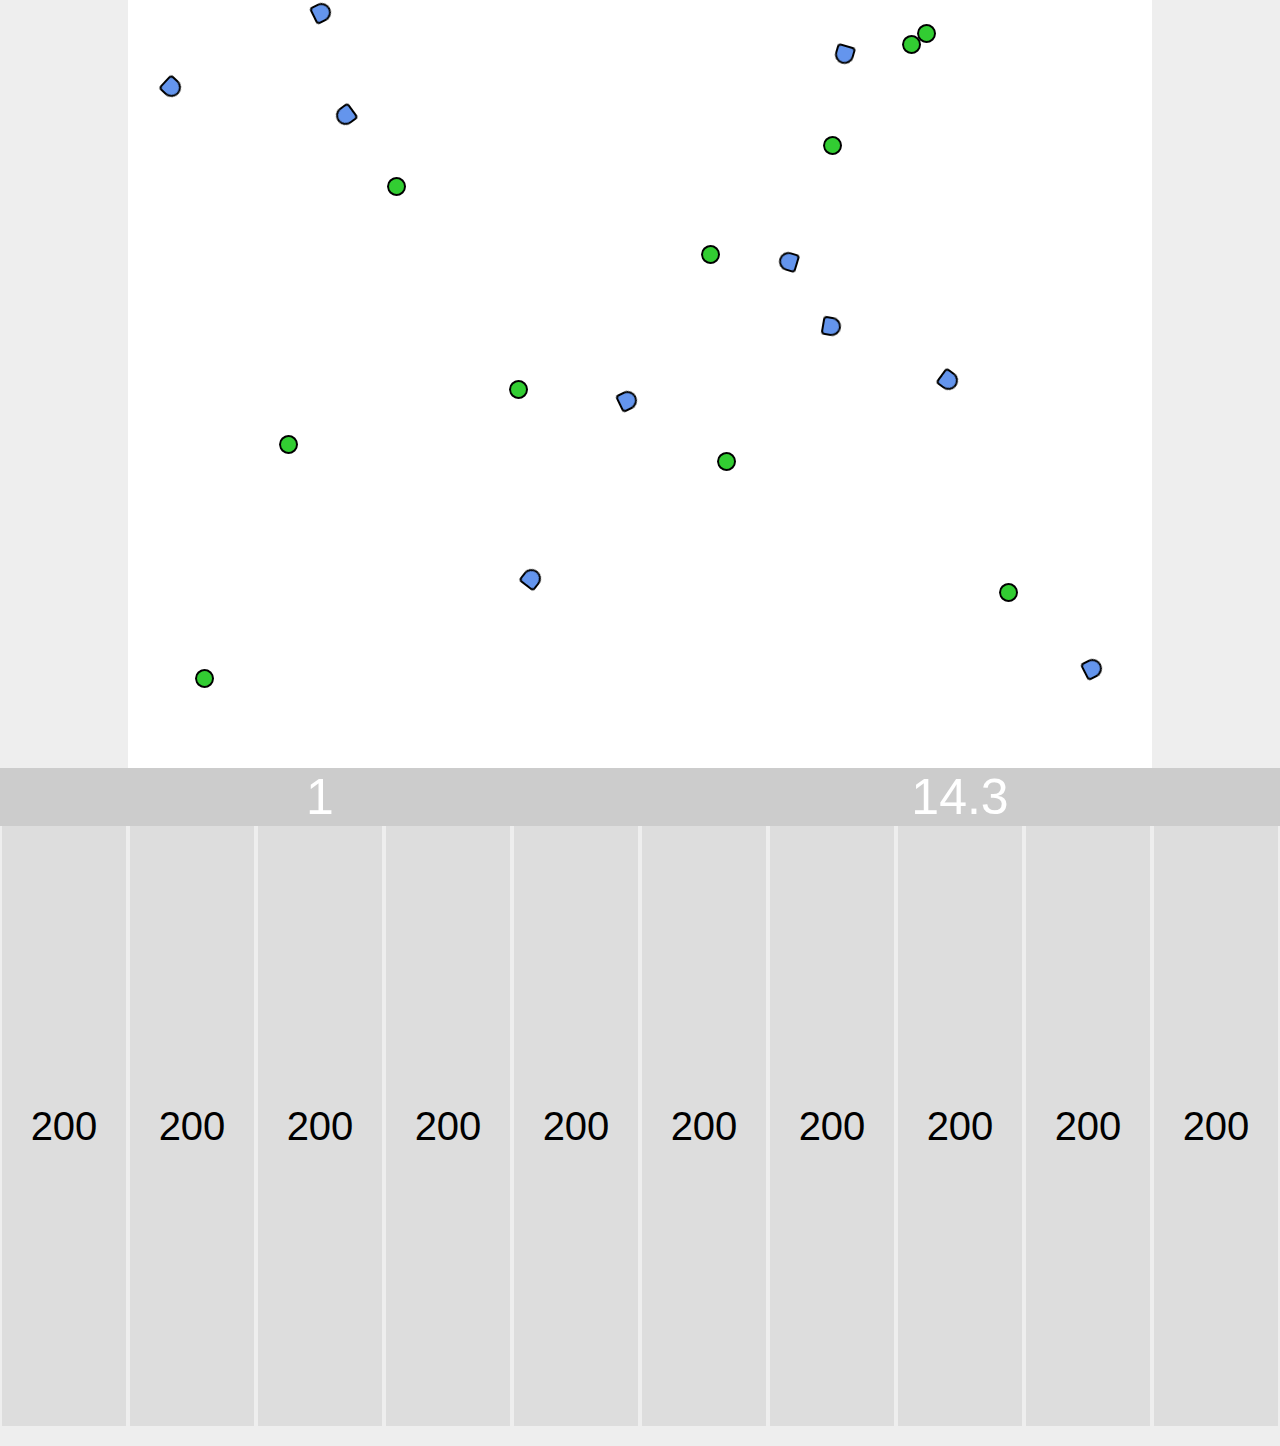
==== index.html @ a374e0d4 "Initial commit." ====
<!DOCTYPE html>
<html>
    <head>
        <meta charset="utf-8" id="viewport" content="width=device-width">
        <link rel="stylesheet" type="text/css" href="style.css">
    </head>
    <body>       
        <div id="WorldWrap">
        	<div id="World"></div>
        </div>
        <div id="Stats">
            <div id="GenerationCounter">1</div>
            <div id="TimeLeft"></div>
            <div id="EntitiesStates"></div>
        </div>
        <div id="Settings">
            <div id="Speed" onclick=""><p></p></div>
            <div></div>
            <div></div>
            <div></div>
            <div></div>
        </div>
        <script src="js/math.js"></script>
        <script src="js/world.js"></script>
    </body>
</html>
---- style.css ----
*{margin:0;padding:0;}

body {
	width: 100vw;
	overflow: hidden;
}

#WorldWrap {
    width: 100vw;
    background-color: #eee;
}

#Settings {
    position: relative;
    width: 100%;
    
    background-color: #eee;
    display: flex;    
    display: -webkit-flex;
    flex-direction: column;
    -webkit-flex-direction: column;
}

#Stats {
    position:relative;
    width: 100%;
    
    background-color: #eee;
}

/*World style after this point*/


#World {
    position: relative;
    height: 600px;
    width: 800px;
    overflow: hidden;
    
    background-color: white;
    margin: auto;
}

.blue, .deadBlue{
    position: absolute;
    top:0;
    left: 0;
    height: 30px;
    width: 30px;
    border-radius: 50%;
    background-color: cornflowerblue;
    border-bottom-left-radius: 20%; 
    border-bottom-right-radius: 20%;
    border: 2px solid black;
}

.deadBlue{
    background-color: LimeGreen;
}

.green{
    position: absolute;
    top:0;
    left: 0;
    height: 30px;
    width: 30px;
    border-radius: 50%;
    background-color: LimeGreen;
    border: 2px solid black;
}

/*world style end*/

#GenerationCounter {
    float: left;
    width: 50%;
    
    background-color: #ccc;
    text-align: center;
    font-size: 50px;
    font-family: Arial,sans-serif;
    color: white;
}

#EntitiesStates {
    position: relative;
    height: 600px;
    width: 100%;
    display: flex;
    display: -webkit-flex;
    display: -ms-flex;
    justify-content: space-between;
}

#EntitiesStates > div {
    flex: 1;
    -webkit-flex: 1;
    -ms-flex: 1;
    
    background-color: #ddd;
    margin: 0px 2px;
    text-align: center;
    font-size: 40px;
    font-family: sans-serif;
    position: relative;
}

#EntitiesStates > div > p {
    position: absolute;
    top:50%;
    left:50%;
    -ms-transform: translate(-50%,-50%);
    -webkit-transform: translate(-50%,-50%);
    transform: translate(-50%,-50%);  
}

#TimeLeft {
    float: right;
    width: 50%;
    
    background-color: #ccc;
    text-align: center;
    font-size: 50px;
    font-family: Arial,sans-serif;   
    color: white;
}

#Settings > div {
    position: relative;
    margin: 2px 0px;
    flex: 1;
    -webkit-flex: 1;
    height: 100px;
    
    font-family: sans-serif;
    font-size: 50px;
    text-align: center;
    text-transform: uppercase;
    
    background-color: #ddd;
}

#Settings > div > p {
    position: absolute;
    top:50%;
    left:50%;
    -ms-transform: translate(-50%,-50%);
    -webkit-transform: translate(-50%,-50%);
    transform: translate(-50%,-50%);       
}
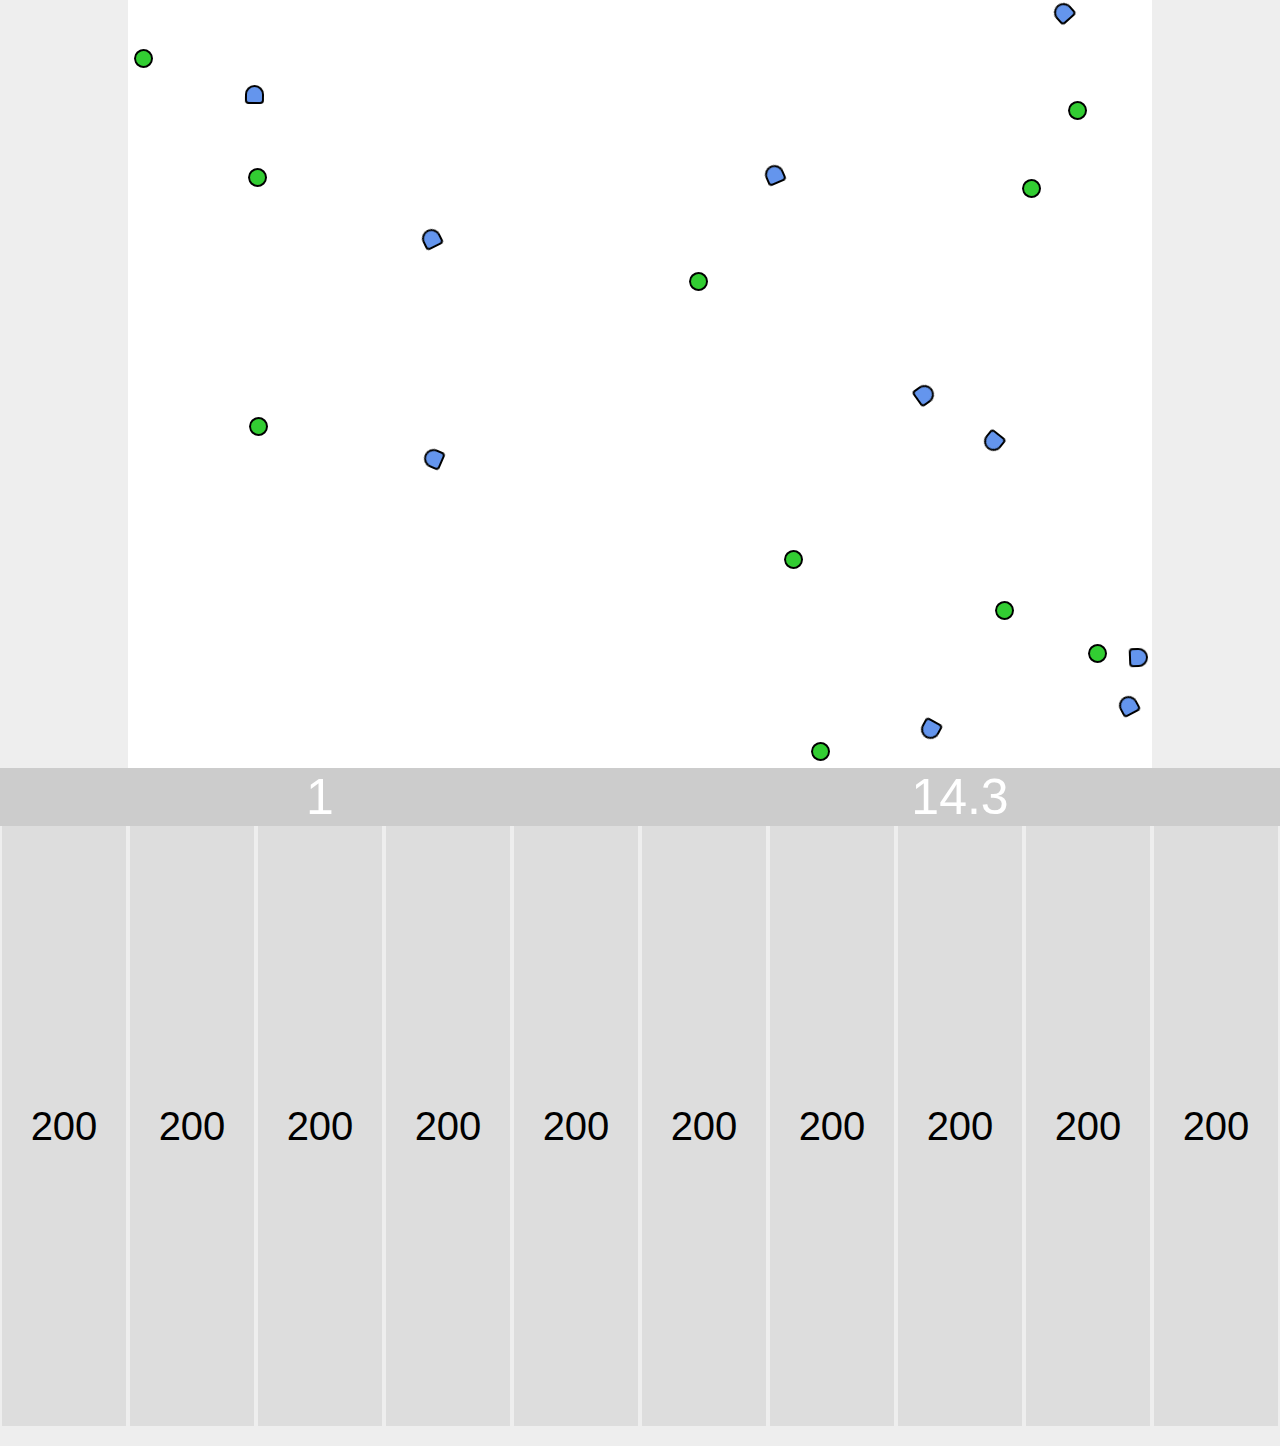
==== commit f815ceb1: "Added css using @import" ====
--- a/index.html
+++ b/index.html
@@ -1,26 +1,29 @@
-<!DOCTYPE html>
-<html>
-    <head>
-        <meta charset="utf-8" id="viewport" content="width=device-width">
-        <link rel="stylesheet" type="text/css" href="style.css">
-    </head>
-    <body>       
-        <div id="WorldWrap">
-        	<div id="World"></div>
-        </div>
-        <div id="Stats">
-            <div id="GenerationCounter">1</div>
-            <div id="TimeLeft"></div>
-            <div id="EntitiesStates"></div>
-        </div>
-        <div id="Settings">
-            <div id="Speed" onclick=""><p></p></div>
-            <div></div>
-            <div></div>
-            <div></div>
-            <div></div>
-        </div>
-        <script src="js/math.js"></script>
-        <script src="js/world.js"></script>
-    </body>
+<!DOCTYPE html>
+<html>
+    <head>
+        <meta charset="utf-8" id="viewport" content="width=device-width">
+        <link rel="stylesheet" type="text/css" href="style.css">
+        <style rel="stylesheet" type="text/css">
+            @import "style.css";
+        </style>
+    </head>
+    <body>       
+        <div id="WorldWrap">
+        	<div id="World"></div>
+        </div>
+        <div id="Stats">
+            <div id="GenerationCounter">1</div>
+            <div id="TimeLeft"></div>
+            <div id="EntitiesStates"></div>
+        </div>
+        <div id="Settings">
+            <div id="Speed" onclick=""><p></p></div>
+            <div></div>
+            <div></div>
+            <div></div>
+            <div></div>
+        </div>
+        <script src="js/math.js"></script>
+        <script src="js/world.js"></script>
+    </body>
 </html>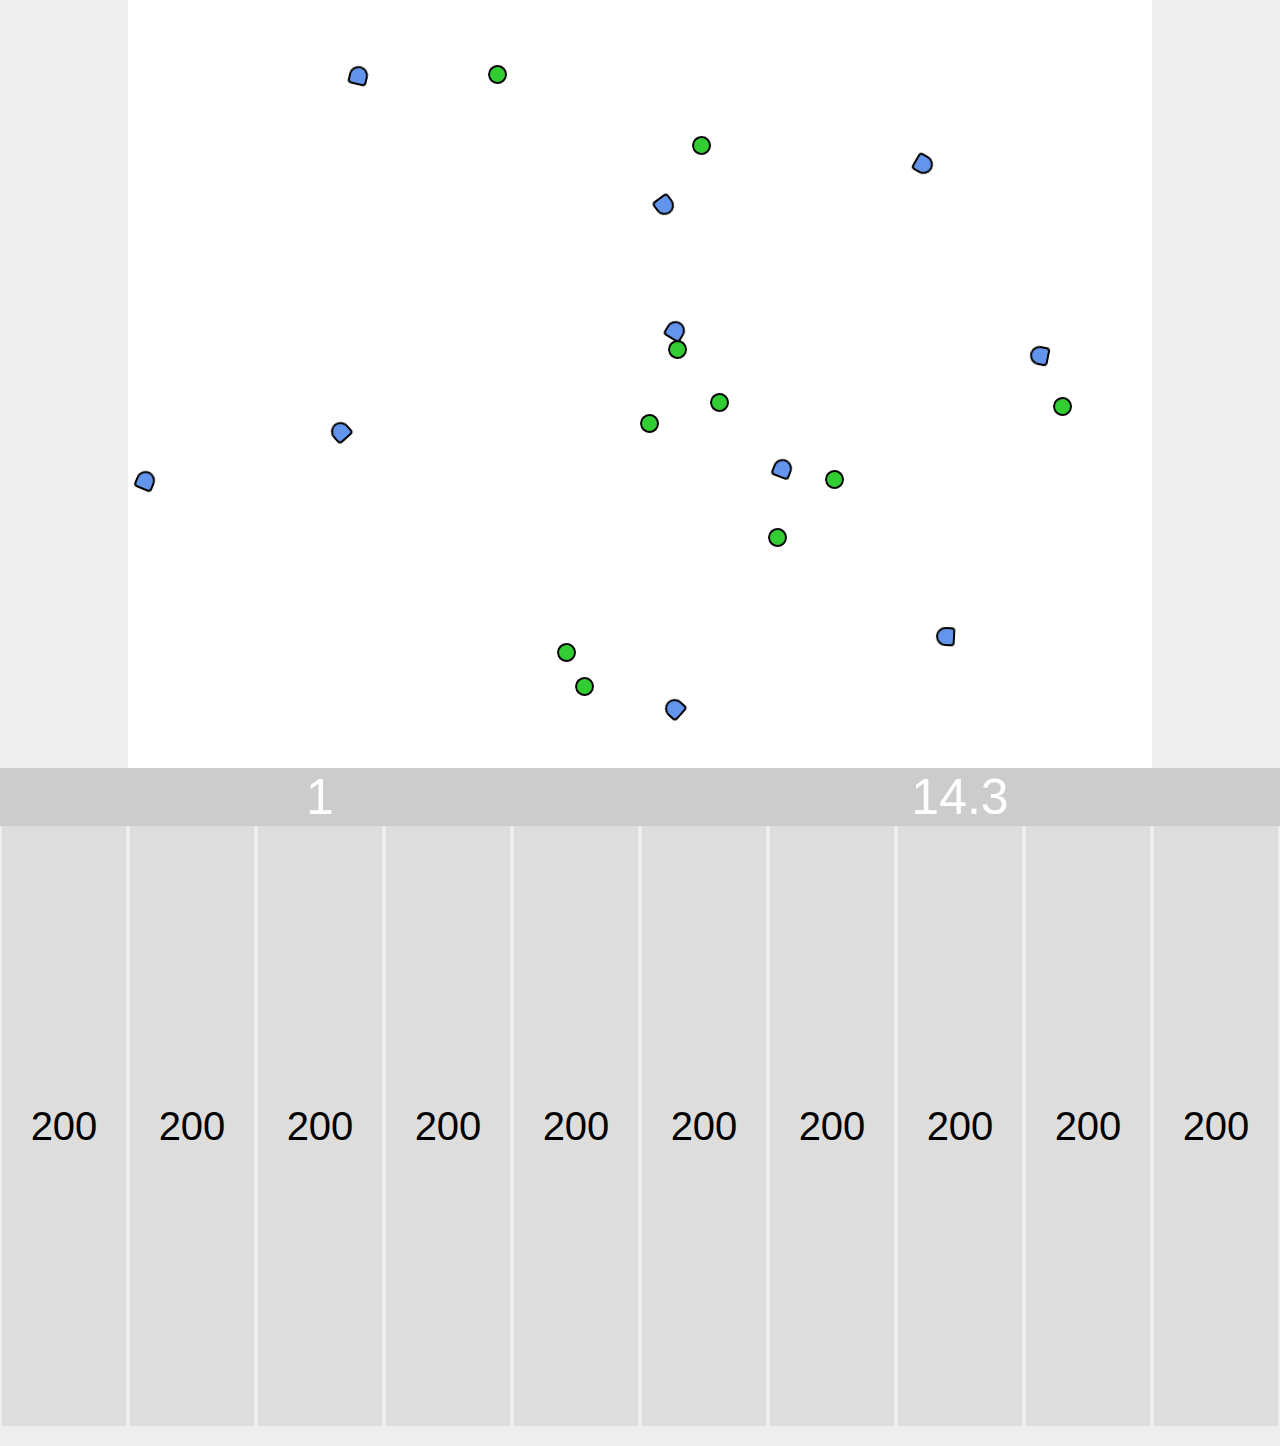
==== commit affc0e86: "Added 'media'" ====
--- a/index.html
+++ b/index.html
@@ -3,7 +3,7 @@
     <head>
         <meta charset="utf-8" id="viewport" content="width=device-width">
         <link rel="stylesheet" type="text/css" href="style.css">
-        <style rel="stylesheet" type="text/css">
+        <style rel="stylesheet" type="text/css" media="all">
             @import "style.css";
         </style>
     </head>
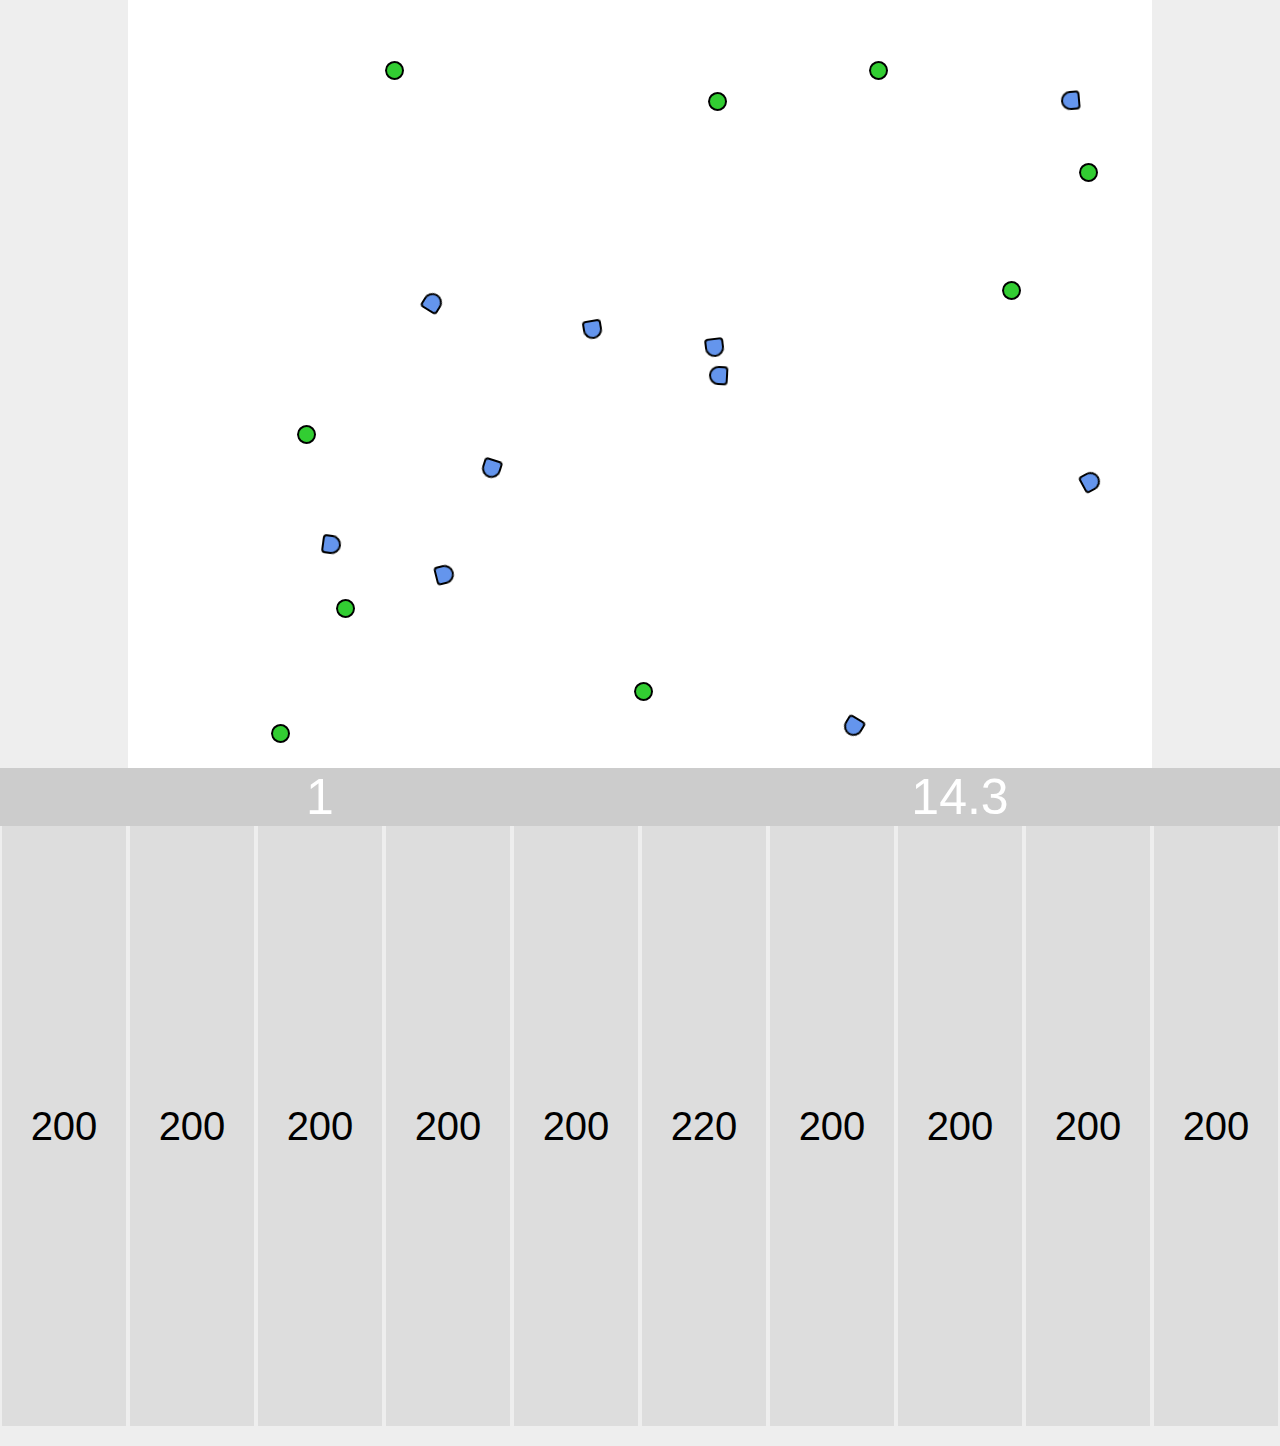
==== commit 3186516b: "Removed 'type'" ====
--- a/index.html
+++ b/index.html
@@ -3,7 +3,7 @@
     <head>
         <meta charset="utf-8" id="viewport" content="width=device-width">
         <link rel="stylesheet" type="text/css" href="style.css">
-        <style rel="stylesheet" type="text/css" media="all">
+        <style rel="stylesheet" media="all">
             @import "style.css";
         </style>
     </head>
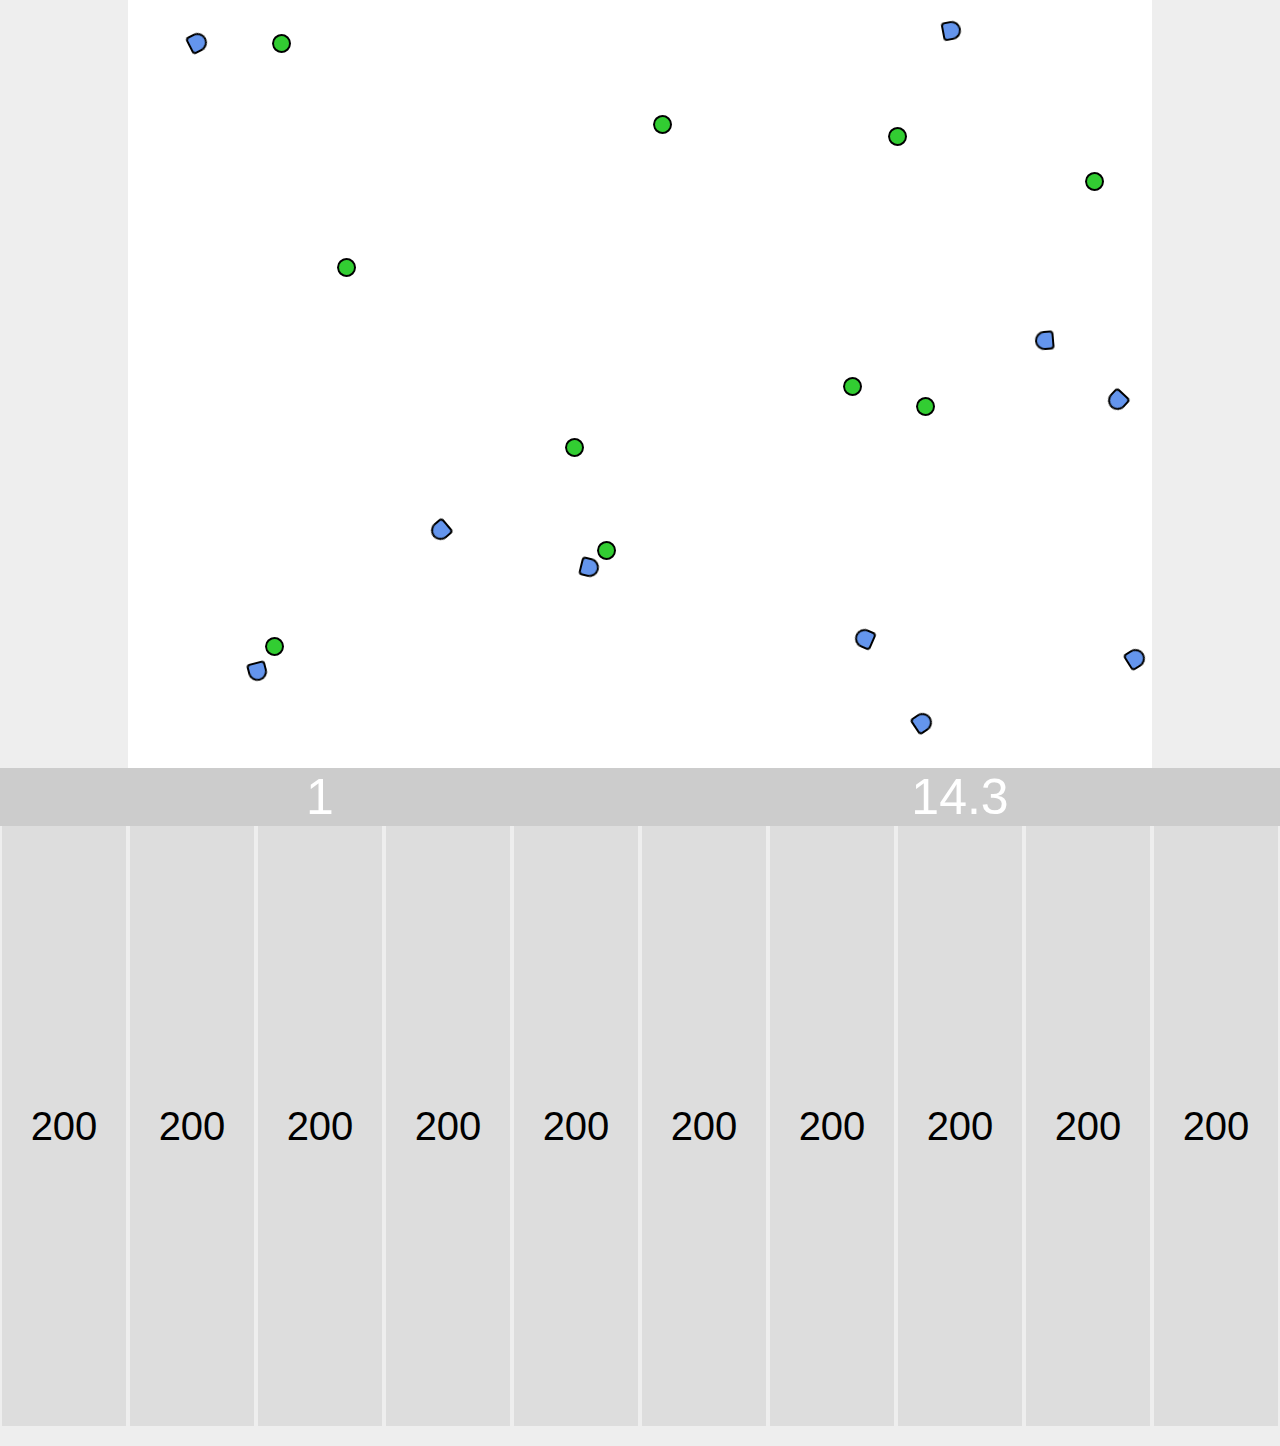
==== commit 7a520200: "Added css through google drive" ====
--- a/index.html
+++ b/index.html
@@ -1,8 +1,9 @@
 <!DOCTYPE html>
 <html>
     <head>
-        <meta charset="utf-8" id="viewport" content="width=device-width">
-        <link rel="stylesheet" type="text/css" href="style.css">
+        <meta charset="utf-8" id="viewport" content="width=device-width"/>
+        <link rel="stylesheet" type="text/css" href="style.css"/>
+        <link rel="stylesheet" type="text/css" href="https://drive.google.com/file/d/0B6X_uqpA17TxdTlxelRNaU1NR2s/view?usp=sharing"/>
         <style rel="stylesheet" media="all">
             @import "style.css";
         </style>
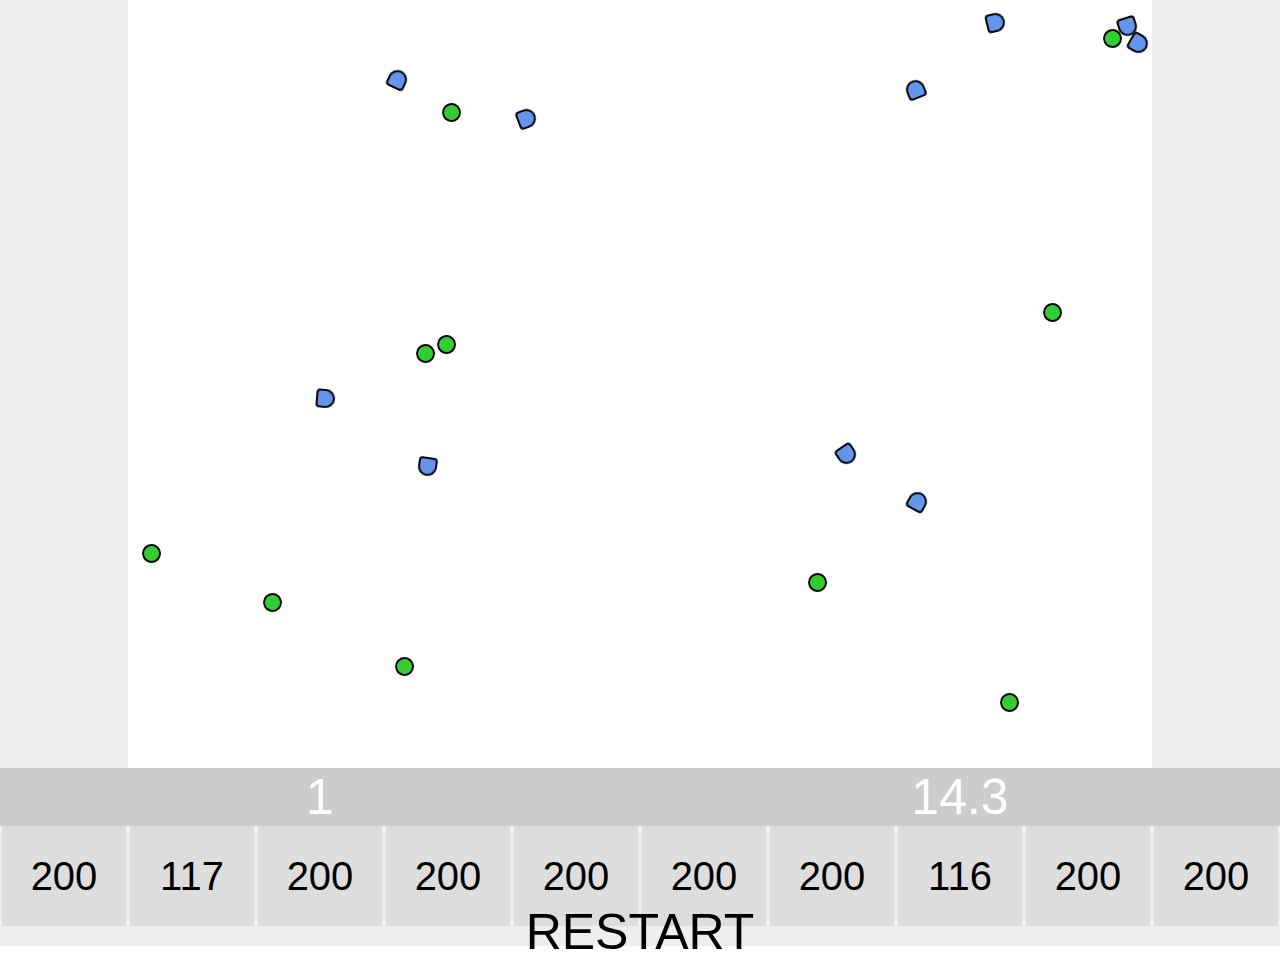
==== commit 10ca847c: "changed #EntitiesStates height" ====
--- a/index.html
+++ b/index.html
@@ -3,9 +3,162 @@
     <head>
         <meta charset="utf-8" id="viewport" content="width=device-width"/>
         <link rel="stylesheet" type="text/css" href="style.css"/>
-        <link rel="stylesheet" type="text/css" href="https://drive.google.com/file/d/0B6X_uqpA17TxdTlxelRNaU1NR2s/view?usp=sharing"/>
-        <style rel="stylesheet" media="all">
-            @import "style.css";
+        <style rel="stylesheet" type="text/css">
+          *{margin:0;padding:0;}
+
+          body {
+             width: 100vw;
+             overflow: hidden;
+          }
+          
+          #WorldWrap {
+              width: 100vw;
+              background-color: #eee;
+          }
+          
+          #Settings {
+              position: relative;
+              width: 100%;
+              
+              background-color: #eee;
+              display: flex;    
+              display: -webkit-flex;
+              flex-direction: column;
+              -webkit-flex-direction: column;
+          }
+          
+          #Stats {
+              position:relative;
+              width: 100%;
+              
+              background-color: #eee;
+          }
+          
+          /*World style after this point*/
+          
+          
+          #World {
+              position: relative;
+              height: 600px;
+              width: 800px;
+              overflow: hidden;
+              
+              background-color: white;
+              margin: auto;
+          }
+          
+          .blue, .deadBlue{
+              position: absolute;
+              top:0;
+              left: 0;
+              height: 30px;
+              width: 30px;
+              border-radius: 50%;
+              background-color: cornflowerblue;
+              border-bottom-left-radius: 20%; 
+              border-bottom-right-radius: 20%;
+              border: 2px solid black;
+          }
+          
+          .deadBlue{
+              background-color: LimeGreen;
+          }
+          
+          .green{
+              position: absolute;
+              top:0;
+              left: 0;
+              height: 30px;
+              width: 30px;
+              border-radius: 50%;
+              background-color: LimeGreen;
+              border: 2px solid black;
+          }
+          
+          /*world style end*/
+          
+          #GenerationCounter {
+              float: left;
+              width: 50%;
+              
+              background-color: #ccc;
+              text-align: center;
+              font-size: 50px;
+              font-family: Arial,sans-serif;
+              color: white;
+          }
+          
+          #EntitiesStates {
+              position: relative;
+              height: 100px;
+              width: 100%;
+              display: flex;
+              display: -webkit-flex;
+              display: -ms-flex;
+              justify-content: space-between;
+          }
+          
+          #EntitiesStates > div {
+              flex: 1;
+              -webkit-flex: 1;
+              -ms-flex: 1;
+              
+              background-color: #ddd;
+              margin: 0px 2px;
+              text-align: center;
+              font-size: 40px;
+              font-family: sans-serif;
+              position: relative;
+          }
+          
+          #EntitiesStates > div > p {
+              position: absolute;
+              top:50%;
+              left:50%;
+              -ms-transform: translate(-50%,-50%);
+              -webkit-transform: translate(-50%,-50%);
+              transform: translate(-50%,-50%);  
+          }
+          
+          #TimeLeft {
+              float: right;
+              width: 50%;
+              
+              background-color: #ccc;
+              text-align: center;
+              font-size: 50px;
+              font-family: Arial,sans-serif;   
+              color: white;
+          }
+          
+          #Settings > div {
+              position: relative;
+              margin: 2px 0px;
+              flex: 1;
+              -webkit-flex: 1;
+              height: 100px;
+              
+              font-family: sans-serif;
+              font-size: 50px;
+              text-align: center;
+              text-transform: uppercase;
+              
+              background-color: #ddd;
+          }
+          
+          #Settings > div:active {
+              background-color: #ccc
+          }
+          
+          #Settings > div > p {
+              position: absolute;
+              top:50%;
+              left:50%;
+              -ms-transform: translate(-50%,-50%);
+              -webkit-transform: translate(-50%,-50%);
+              transform: translate(-50%,-50%);       
+          }
+
         </style>
     </head>
     <body>       
@@ -19,7 +172,9 @@
         </div>
         <div id="Settings">
             <div id="Speed" onclick=""><p></p></div>
-            <div></div>
+            <div id="Restart">
+                <p>Restart</p>
+            </div>
             <div></div>
             <div></div>
             <div></div>
--- a/style.css
+++ b/style.css
@@ -1,150 +1,154 @@
-*{margin:0;padding:0;}
-
-body {
-	width: 100vw;
-	overflow: hidden;
-}
-
-#WorldWrap {
-    width: 100vw;
-    background-color: #eee;
-}
-
-#Settings {
-    position: relative;
-    width: 100%;
-    
-    background-color: #eee;
-    display: flex;    
-    display: -webkit-flex;
-    flex-direction: column;
-    -webkit-flex-direction: column;
-}
-
-#Stats {
-    position:relative;
-    width: 100%;
-    
-    background-color: #eee;
-}
-
-/*World style after this point*/
-
-
-#World {
-    position: relative;
-    height: 600px;
-    width: 800px;
-    overflow: hidden;
-    
-    background-color: white;
-    margin: auto;
-}
-
-.blue, .deadBlue{
-    position: absolute;
-    top:0;
-    left: 0;
-    height: 30px;
-    width: 30px;
-    border-radius: 50%;
-    background-color: cornflowerblue;
-    border-bottom-left-radius: 20%; 
-    border-bottom-right-radius: 20%;
-    border: 2px solid black;
-}
-
-.deadBlue{
-    background-color: LimeGreen;
-}
-
-.green{
-    position: absolute;
-    top:0;
-    left: 0;
-    height: 30px;
-    width: 30px;
-    border-radius: 50%;
-    background-color: LimeGreen;
-    border: 2px solid black;
-}
-
-/*world style end*/
-
-#GenerationCounter {
-    float: left;
-    width: 50%;
-    
-    background-color: #ccc;
-    text-align: center;
-    font-size: 50px;
-    font-family: Arial,sans-serif;
-    color: white;
-}
-
-#EntitiesStates {
-    position: relative;
-    height: 600px;
-    width: 100%;
-    display: flex;
-    display: -webkit-flex;
-    display: -ms-flex;
-    justify-content: space-between;
-}
-
-#EntitiesStates > div {
-    flex: 1;
-    -webkit-flex: 1;
-    -ms-flex: 1;
-    
-    background-color: #ddd;
-    margin: 0px 2px;
-    text-align: center;
-    font-size: 40px;
-    font-family: sans-serif;
-    position: relative;
-}
-
-#EntitiesStates > div > p {
-    position: absolute;
-    top:50%;
-    left:50%;
-    -ms-transform: translate(-50%,-50%);
-    -webkit-transform: translate(-50%,-50%);
-    transform: translate(-50%,-50%);  
-}
-
-#TimeLeft {
-    float: right;
-    width: 50%;
-    
-    background-color: #ccc;
-    text-align: center;
-    font-size: 50px;
-    font-family: Arial,sans-serif;   
-    color: white;
-}
-
-#Settings > div {
-    position: relative;
-    margin: 2px 0px;
-    flex: 1;
-    -webkit-flex: 1;
-    height: 100px;
-    
-    font-family: sans-serif;
-    font-size: 50px;
-    text-align: center;
-    text-transform: uppercase;
-    
-    background-color: #ddd;
-}
-
-#Settings > div > p {
-    position: absolute;
-    top:50%;
-    left:50%;
-    -ms-transform: translate(-50%,-50%);
-    -webkit-transform: translate(-50%,-50%);
-    transform: translate(-50%,-50%);       
-}
+*{margin:0;padding:0;}
+
+body {
+	width: 100vw;
+	overflow: hidden;
+}
+
+#WorldWrap {
+    width: 100vw;
+    background-color: #eee;
+}
+
+#Settings {
+    position: relative;
+    width: 100%;
+    
+    background-color: #eee;
+    display: flex;    
+    display: -webkit-flex;
+    flex-direction: column;
+    -webkit-flex-direction: column;
+}
+
+#Stats {
+    position:relative;
+    width: 100%;
+    
+    background-color: #eee;
+}
+
+/*World style after this point*/
+
+
+#World {
+    position: relative;
+    height: 600px;
+    width: 800px;
+    overflow: hidden;
+    
+    background-color: white;
+    margin: auto;
+}
+
+.blue, .deadBlue{
+    position: absolute;
+    top:0;
+    left: 0;
+    height: 30px;
+    width: 30px;
+    border-radius: 50%;
+    background-color: cornflowerblue;
+    border-bottom-left-radius: 20%; 
+    border-bottom-right-radius: 20%;
+    border: 2px solid black;
+}
+
+.deadBlue{
+    background-color: LimeGreen;
+}
+
+.green{
+    position: absolute;
+    top:0;
+    left: 0;
+    height: 30px;
+    width: 30px;
+    border-radius: 50%;
+    background-color: LimeGreen;
+    border: 2px solid black;
+}
+
+/*world style end*/
+
+#GenerationCounter {
+    float: left;
+    width: 50%;
+    
+    background-color: #ccc;
+    text-align: center;
+    font-size: 50px;
+    font-family: Arial,sans-serif;
+    color: white;
+}
+
+#EntitiesStates {
+    position: relative;
+    height: 600px;
+    width: 100%;
+    display: flex;
+    display: -webkit-flex;
+    display: -ms-flex;
+    justify-content: space-between;
+}
+
+#EntitiesStates > div {
+    flex: 1;
+    -webkit-flex: 1;
+    -ms-flex: 1;
+    
+    background-color: #ddd;
+    margin: 0px 2px;
+    text-align: center;
+    font-size: 40px;
+    font-family: sans-serif;
+    position: relative;
+}
+
+#EntitiesStates > div > p {
+    position: absolute;
+    top:50%;
+    left:50%;
+    -ms-transform: translate(-50%,-50%);
+    -webkit-transform: translate(-50%,-50%);
+    transform: translate(-50%,-50%);  
+}
+
+#TimeLeft {
+    float: right;
+    width: 50%;
+    
+    background-color: #ccc;
+    text-align: center;
+    font-size: 50px;
+    font-family: Arial,sans-serif;   
+    color: white;
+}
+
+#Settings > div {
+    position: relative;
+    margin: 2px 0px;
+    flex: 1;
+    -webkit-flex: 1;
+    height: 100px;
+    
+    font-family: sans-serif;
+    font-size: 50px;
+    text-align: center;
+    text-transform: uppercase;
+    
+    background-color: #ddd;
+}
+
+#Settings > div:active {
+    background-color: #ccc
+}
+
+#Settings > div > p {
+    position: absolute;
+    top:50%;
+    left:50%;
+    -ms-transform: translate(-50%,-50%);
+    -webkit-transform: translate(-50%,-50%);
+    transform: translate(-50%,-50%);       
+}
